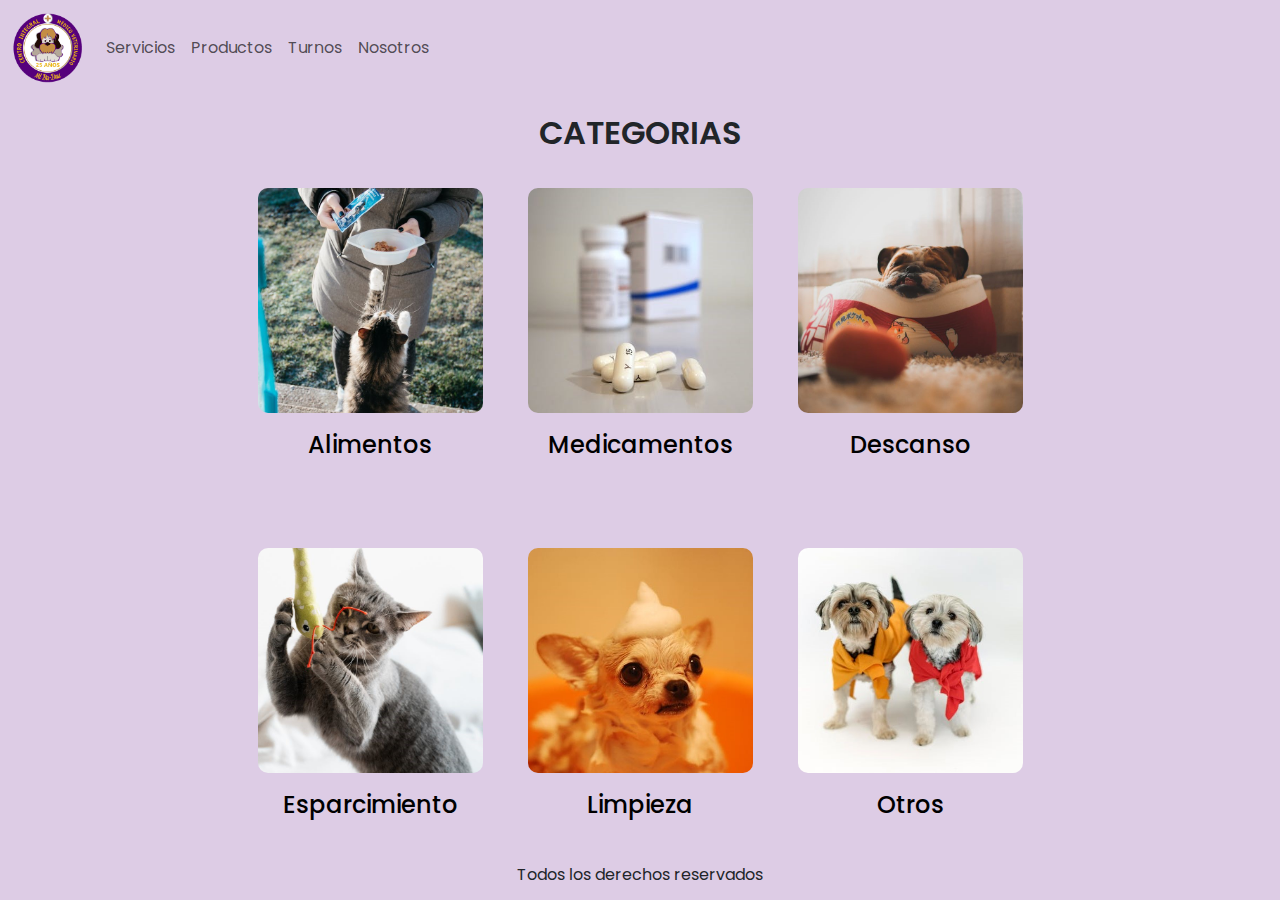
==== pages/categorias-prod.html @ 5c7f4ea3 "Responsive entregable" ====
<!DOCTYPE html>
<html lang="en">
<head>
    <meta charset="UTF-8">
    <meta name="viewport" content="width=device-width, initial-scale=1.0">
    <!-- Estilos BT -->
    <link href="https://cdn.jsdelivr.net/npm/bootstrap@5.3.3/dist/css/bootstrap.min.css" rel="stylesheet" integrity="sha384-QWTKZyjpPEjISv5WaRU9OFeRpok6YctnYmDr5pNlyT2bRjXh0JMhjY6hW+ALEwIH" crossorigin="anonymous">

    <!-- Estilos CSS -->
    <link rel="stylesheet" href="/css/style.css">

    <!-- Fuentes -->
    <link rel="preconnect" href="https://fonts.googleapis.com">
    <link rel="preconnect" href="https://fonts.gstatic.com" crossorigin>
    <link href="https://fonts.googleapis.com/css2?family=Poppins:ital,wght@0,100;0,200;0,300;0,400;0,500;0,600;0,700;0,800;0,900;1,100;1,200;1,300;1,400;1,500;1,600;1,700;1,800;1,900&display=swap" rel="stylesheet">

    <title>CIMVet "Mi Ba-Bau" - Categorías</title>
</head>
<body>
    
    <header>
        <!-- NAVEGACION -->
        <nav class="navbar navbar-expand-md">
            <div class="container-fluid">

                <!-- LOGO -->
                <a class="navbar-brand" href="../index.html"><img src="../images/VeteLogo.png" alt="LOGO DE LA VETERINARIA" class="logoNav"></a>
                <button class="navbar-toggler" type="button" data-bs-toggle="collapse" data-bs-target="#navbarNav" aria-controls="navbarNav" aria-expanded="false" aria-label="Toggle navigation">
                    <span class="navbar-toggler-icon"></span>
                </button>
                <div class="collapse navbar-collapse" id="navbarNav">
                    <ul class="navbar-nav">
                        <li class="nav-item">
                            <a class="nav-link" href="/pages/servicios.html">Servicios</a>
                        </li>
                        <li class="nav-item">
                            <a class="nav-link" href="/pages/categorias-prod.html">Productos</a>
                        </li>
                        <li class="nav-item">
                            <a class="nav-link"
                                href="https://api.whatsapp.com/message/VQD2GMQJUIIDM1?autoload=1&app_absent=0" target="_blank">Turnos</a>
                        </li>
                        <li class="nav-item">
                            <a class="nav-link" href="/pages/nosotros.html">Nosotros</a>
                        </li>
                    </ul>
                </div>
            </div>
        </nav>
    </header>
    
    <main class="mainCategorias">
        <!-- CATEGORIAS -->
        <h1 class="tituloCategorias">
            CATEGORIAS
        </h1>
        <section class="sectionCategorias">
            <article class="articleCategorias">
                <a href="../pages/productos.html" class="linkCategorias">
                    <!-- IMAGEN DE LA CATEGORIA -->
                    <img src="..//images/CategoriaAlimentos.jpg" alt="IMAGEN DE LA CATEGORIA ALIMENTOS" class="imagenCategorias">
                    <h2 class="subTituloCategorias">
                     Alimentos
                    </h2>
                </a>
            </article>

            <article class="articleCategorias">
                <a href="../pages/productos.html" class="linkCategorias">    
                    <!-- IMAGEN DE LA CATEGORIA -->
                    <img src="../images/CategoriaMedicamentos.jpg" alt="IMAGEN DE LA CATEGORIA MEDICAMENTOS" class="imagenCategorias">
                    <h2 class="subTituloCategorias">
                        Medicamentos
                    </h2>
                </a>               
            </article>

            <article class="articleCategorias">
                <a href="../pages/productos.html" class="linkCategorias">
                    <!-- IMAGEN DE LA CATEGORIA -->
                    <img src="../images/CategoriaDescanso.jpg" alt="IMAGEN DE LA CATEGORIA DESCANSO" class="imagenCategorias">
                    <h2 class="subTituloCategorias">
                        Descanso
                    </h2>
                </a>    
            </article>

            <article class="articleCategorias">
                <a href="../pages/productos.html" class="linkCategorias">
                    <!-- IMAGEN DE LA CATEGORIA -->
                    <img src="../images/CategoriaEspercimiento.jpg" alt="IMAGEN DE LA CATEGORIA ESPARCIMIENTO" class="imagenCategorias">
                    <h2 class="subTituloCategorias">
                        Esparcimiento
                    </h2>
                </a>
            </article>

            <article class="articleCategorias">
                <a href="../pages/productos.html" class="linkCategorias">
                    <!-- IMAGEN DE LA CATEGORIA -->
                    <img src="../images/CategoriaLimpieza.jpg" alt="IMAGEN DE LA CATEGORIA LIMPIEZA" class="imagenCategorias">
                    <h2 class="subTituloCategorias">
                        Limpieza
                    </h2>
                </a>
            </article>

            <article class="articleCategorias">
                <a href="../pages/productos.html" class="linkCategorias">
                    <!-- IMAGEN DE LA CATEGORIA -->
                    <img src="../images/CategoriaOtros.jpg" alt="IMAGEN DE LA CATEGORIA OTROS" class="imagenCategorias">
                    <h2 class="subTituloCategorias">
                        Otros
                    </h2>
                </a>
            </article>
        </section>
    </main>
    

    <!-- FOOTER -->
    <footer class="footerCategorias">
        Todos los derechos reservados
    </footer>

    <script src="https://cdn.jsdelivr.net/npm/bootstrap@5.3.3/dist/js/bootstrap.bundle.min.js" integrity="sha384-YvpcrYf0tY3lHB60NNkmXc5s9fDVZLESaAA55NDzOxhy9GkcIdslK1eN7N6jIeHz" crossorigin="anonymous"></script>   
</body>
</html>
---- css/style.css ----
/* RESET */
*{
    margin: 0;
    padding: 0;
      
} 

/* ESILOS GENERALES */
* { 
    background-color: #ddcce5;
    font-family: "Poppins", sans-serif;
    font-weight: 400;
    font-style: normal;
}

h1 {
    font-weight: 600;
    font-size: xx-large;
}

h2 {
    font-size: x-large;
    font-weight: 450;
}

p {
    font-weight: 400;
    font-size: medium;
}

footer {
    text-align: center;
}

body {
    background-color: #ddcce5;
}

/* ESTILOS DEL NAV */
header nav .logoNav {
    max-width: 70px;
}

header nav .listaNav {
    list-style: none;
    justify-content: space-around;
    width: 90%;
    margin-left: 3%; 
}

header nav ul a li {
    text-decoration: none;
    color: black;
}

header nav ul a li:hover {
    color: #56007C;
}


/* ESTILOS DEL MAIN - INICIO */

.mainInicio {
    display: flex;
    flex-direction: column;
    align-items: center;
    text-align: center;
}

.tituloInicio {
    margin: 3vh;
}

.subTituloInicio {
    text-align: center;
    margin: 0.5vh;
}

.parrafoInicio {
    margin: 3vh 2vh;
    max-width: 80vh;

}

.fotoFrente {
    align-items: center;
    max-width: 100%;
}


/* SERVICIOS */
.mainServicios {
    text-align: center;
}

.sectionServicios {
    display: flex;
    flex-wrap: wrap;
    flex-direction: column;
    align-items: center;
}

.articleServicios {
    display: flex;
    justify-content: center;
    align-items: center;
    margin:4vh 0;
    height: 55vh;
    width: 50vh;
    flex-direction: column;
}

.tituloServicios {
    margin: 2vh 0 2vh 0;
}

.fotoServicio {
    border-radius: 10px;
    max-width: 35vh;
}

.subTituloServicios {
    margin: 2vh;
}

.parrafoServicios {
    margin: 0 4vh;
    max-width: 40vh;

}


/* CATEGORIAS */

.mainCategorias {
    display: grid;
    text-align: center;
}

.tituloCategorias {
    margin: 2vh 0 4vh 0;
}

.imagenCategorias {
    max-width: 350px;
    border-radius: 10px;
}

.articleCategorias {
    display: flex;
    justify-content: center;
    text-align: center;
    height: 450px;

}

.subTituloCategorias {
    color: black;
    margin-top: 2vh;
}

.linkCategorias {
    text-decoration: none;
}


/* PRODUCTOS */

.mainProductos {
    display: grid;
    text-align: center;
  
}

.sectionProductos {
    display: flex;
    flex-direction: column;
    justify-content: center;
    align-items: center;
}

.articleProductos {
    display: flex;
    flex-direction: column;
    align-items: center;

}


.imagenProductos {
    max-width: 40vh;
    margin: 3vh 0 2vh 0;
    border-radius: 10px;
}

.subTituloProductos {
    max-width: 40vh;
}


.articleProductos ul {
    text-align: left;
}

/* NOSOTROS */

.sectionNosotros {
    display: block;
    text-align: center;
}

.imagenNosotros {
    max-width: 90%;
    margin: 40px 5px 10px 5px;
    
}

.subTituloNosotros {
    margin: 30px 0 5px 0;
}

.sectionNosotros ul {
    list-style: none;
    text-align: left;
    margin-left: 15%;
}

.sectionNosotros a img {
    margin: 0 0 15px 0;
    width: 10%;
    margin-inline: 5px;
}

/* ESTILOS DEL FOOTER */



.footerInicio {
    margin-top: 21vh;
}


.footerProductos {
    margin-top: 50px;
}

.footerNosotros {
    margin-top: 50px;
}



/***********
  MQ TABLET
***********/

@media screen and (min-width: 600px) {
    
    /* GENERALES */
    * {
        font-size: 500;
    }
    
    h1 {
        font-weight: 600;
        font-size: xx-large;
    }
    
    h2 {
        font-size: x-large;
        font-weight: 450;
    }
    
    p {
        font-weight: 400;
        font-size: medium;
    }

    /* INICIO */

    .fotoFrente {
        max-height: 85vh;
    }

    /* SERVICIOS */

    .articleServicios {
        display: grid;
        grid-template-columns: repeat(2, 1fr);
        height: 35vh;
        width: 65vh;
        flex-direction: column;
        gap: 3vh;
    }


    .parrafoServicios {
        text-align: left;
    }


    /* CATEGORIAS */
    
    .mainCategorias {
        justify-items: center;
    }
    .sectionCategorias {
        display: grid;
        grid-template-columns: repeat(2, 1fr);
        gap: 5vh;

    }

    .articleCategorias {
        height: 35vh;
    }
        
    .imagenCategorias {
        max-width: 25vh;
    }



    

}



/***********
  MQ TABLET PAISAJE
***********/

@media screen and (min-width: 768px) {

    /* CATEGORIAS */
    
    .mainCategorias {
        justify-items: center;
    }

    .sectionCategorias {
        grid-template-columns: repeat(3, 1fr);
        gap: 5vh;
       }

    
    /* PRODUCTOS */
    .mainProductos {
        justify-items: center;
    }
    
    .sectionProductos {
        display: grid;
        grid-template-columns: repeat(3,1fr);
        justify-items: center;
        gap: 7vh;
    }
   

    .articleProductos {
        max-width: 25vh;
    }

    .imagenProductos {
        max-width: 25vh;
    }

}
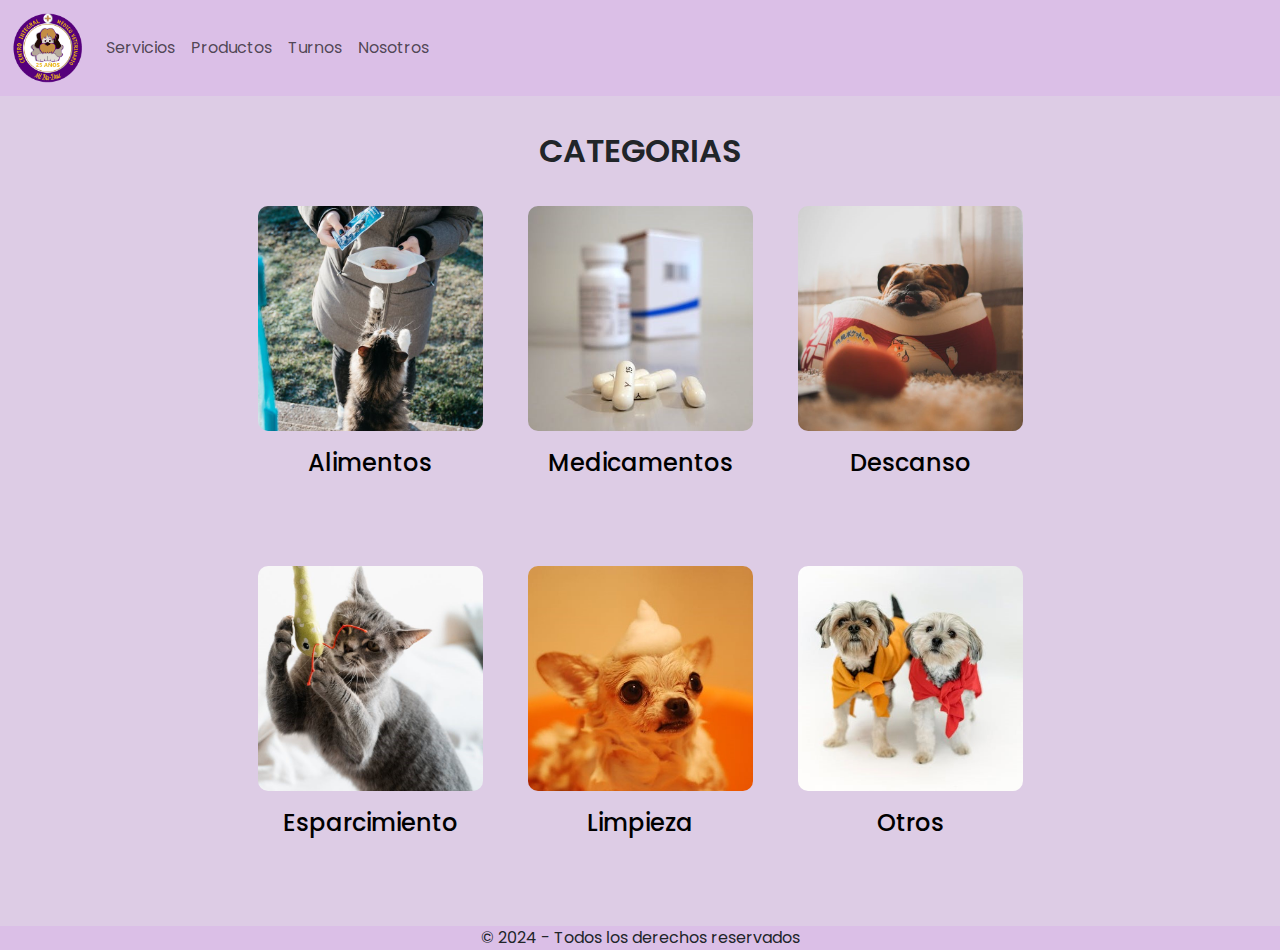
==== commit 02abb4af: "Arreglos para Git Pages(urls). Se agrega color, arreglo footer, mejora nosotros" ====
--- a/pages/categorias-prod.html
+++ b/pages/categorias-prod.html
@@ -7,7 +7,7 @@
     <link href="https://cdn.jsdelivr.net/npm/bootstrap@5.3.3/dist/css/bootstrap.min.css" rel="stylesheet" integrity="sha384-QWTKZyjpPEjISv5WaRU9OFeRpok6YctnYmDr5pNlyT2bRjXh0JMhjY6hW+ALEwIH" crossorigin="anonymous">
 
     <!-- Estilos CSS -->
-    <link rel="stylesheet" href="/css/style.css">
+    <link rel="stylesheet" href="../css/style.css">
 
     <!-- Fuentes -->
     <link rel="preconnect" href="https://fonts.googleapis.com">
@@ -120,7 +120,7 @@
 
     <!-- FOOTER -->
     <footer class="footerCategorias">
-        Todos los derechos reservados
+        © 2024 - Todos los derechos reservados 
     </footer>
 
     <script src="https://cdn.jsdelivr.net/npm/bootstrap@5.3.3/dist/js/bootstrap.bundle.min.js" integrity="sha384-YvpcrYf0tY3lHB60NNkmXc5s9fDVZLESaAA55NDzOxhy9GkcIdslK1eN7N6jIeHz" crossorigin="anonymous"></script>   
--- a/css/style.css
+++ b/css/style.css
@@ -28,24 +28,46 @@
     font-size: medium;
 }
 
-footer {
-    text-align: center;
+li {
+    font-weight: 400;
+    font-size: medium;
 }
 
 body {
     background-color: #ddcce5;
 }
 
+footer {
+    margin-top: 5vh;
+    background-color: #dbbfe7;
+    text-align: center;
+    width: 100%;
+    position: relative;
+    bottom: 0;
+}
+
+
+
 /* ESTILOS DEL NAV */
+.navbar {
+    background-color: #dbbfe7;
+}
+
+.navbar div{
+    background-color: #dbbfe7;
+}
+
+.navbar-toggler-icon {
+    background-color: #dbbfe7;
+}
+
+.navbar a {
+    background-color: #dbbfe7;
+}
+
 header nav .logoNav {
     max-width: 70px;
-}
-
-header nav .listaNav {
-    list-style: none;
-    justify-content: space-around;
-    width: 90%;
-    margin-left: 3%; 
+    background-color: #dbbfe7;
 }
 
 header nav ul a li {
@@ -58,18 +80,21 @@
 }
 
 
-/* ESTILOS DEL MAIN - INICIO */
+/* INICIO */
+
 
 .mainInicio {
     display: flex;
     flex-direction: column;
-    align-items: center;
-    text-align: center;
+    text-align: center;
+    align-items: center;
+    min-height: 81vh;
 }
 
 .tituloInicio {
     margin: 3vh;
 }
+
 
 .subTituloInicio {
     text-align: center;
@@ -111,7 +136,7 @@
 }
 
 .tituloServicios {
-    margin: 2vh 0 2vh 0;
+    margin: 4vh 0 2vh 0;
 }
 
 .fotoServicio {
@@ -138,7 +163,7 @@
 }
 
 .tituloCategorias {
-    margin: 2vh 0 4vh 0;
+    margin: 4vh 0 4vh 0;
 }
 
 .imagenCategorias {
@@ -184,6 +209,10 @@
     flex-direction: column;
     align-items: center;
 
+}
+
+.tituloProductos {
+    margin-top: 4vh;
 }
 
 
@@ -205,47 +234,32 @@
 /* NOSOTROS */
 
 .sectionNosotros {
-    display: block;
+    display: flex;
+    flex-direction: column;
+    align-items: center;
     text-align: center;
 }
 
 .imagenNosotros {
-    max-width: 90%;
-    margin: 40px 5px 10px 5px;
-    
+    max-width: 40vh;
+    margin-top: 4vh;  
 }
 
 .subTituloNosotros {
-    margin: 30px 0 5px 0;
-}
+    margin: 4vh 0 1vh 0;
+}
+
 
 .sectionNosotros ul {
     list-style: none;
-    text-align: left;
-    margin-left: 15%;
-}
+    padding: 0;
+    margin: 0;
+}
+
 
 .sectionNosotros a img {
-    margin: 0 0 15px 0;
-    width: 10%;
-    margin-inline: 5px;
-}
-
-/* ESTILOS DEL FOOTER */
-
-
-
-.footerInicio {
-    margin-top: 21vh;
-}
-
-
-.footerProductos {
-    margin-top: 50px;
-}
-
-.footerNosotros {
-    margin-top: 50px;
+    margin: 0 0 2vh 0;
+    width: 6vh;
 }
 
 
@@ -366,5 +380,11 @@
         max-width: 25vh;
     }
 
-}
-
+    /* NOSOTROS */
+
+    .imagenNosotros {
+        max-width: 65vh;
+    }
+
+}
+
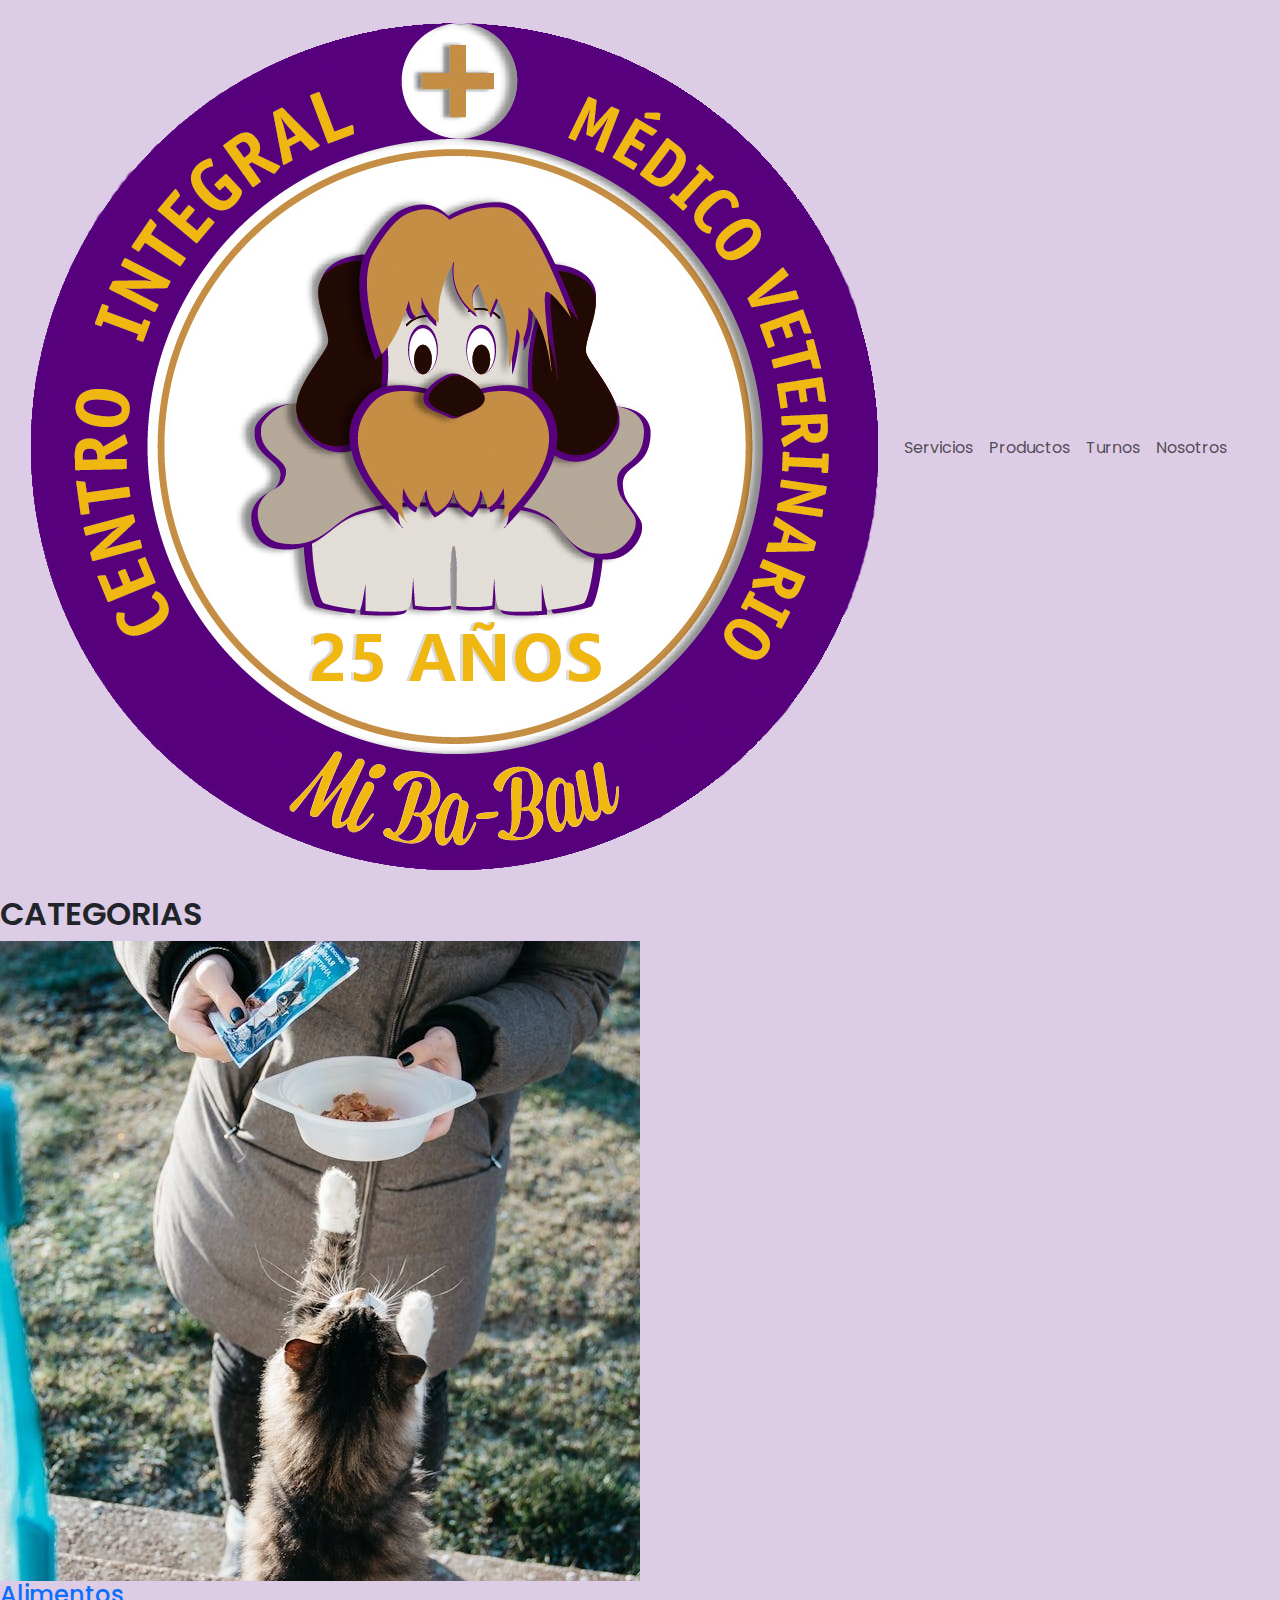
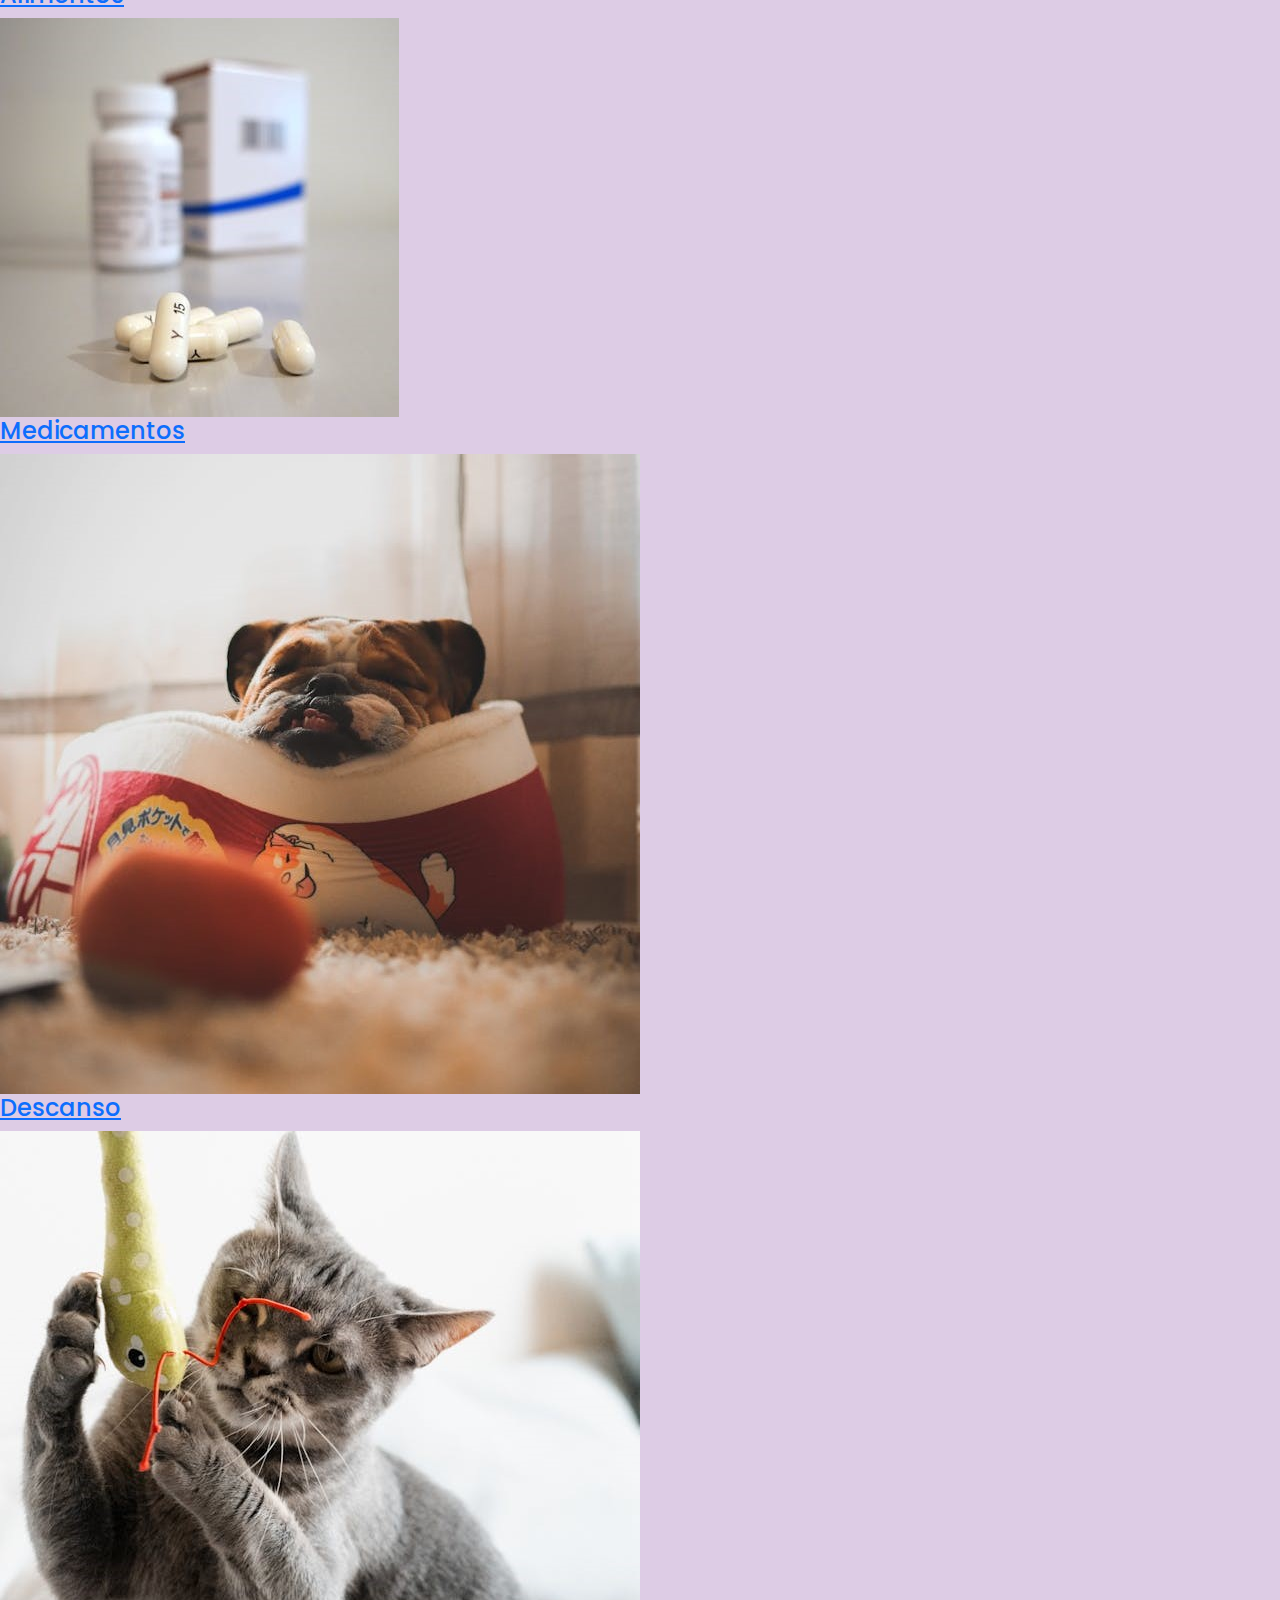
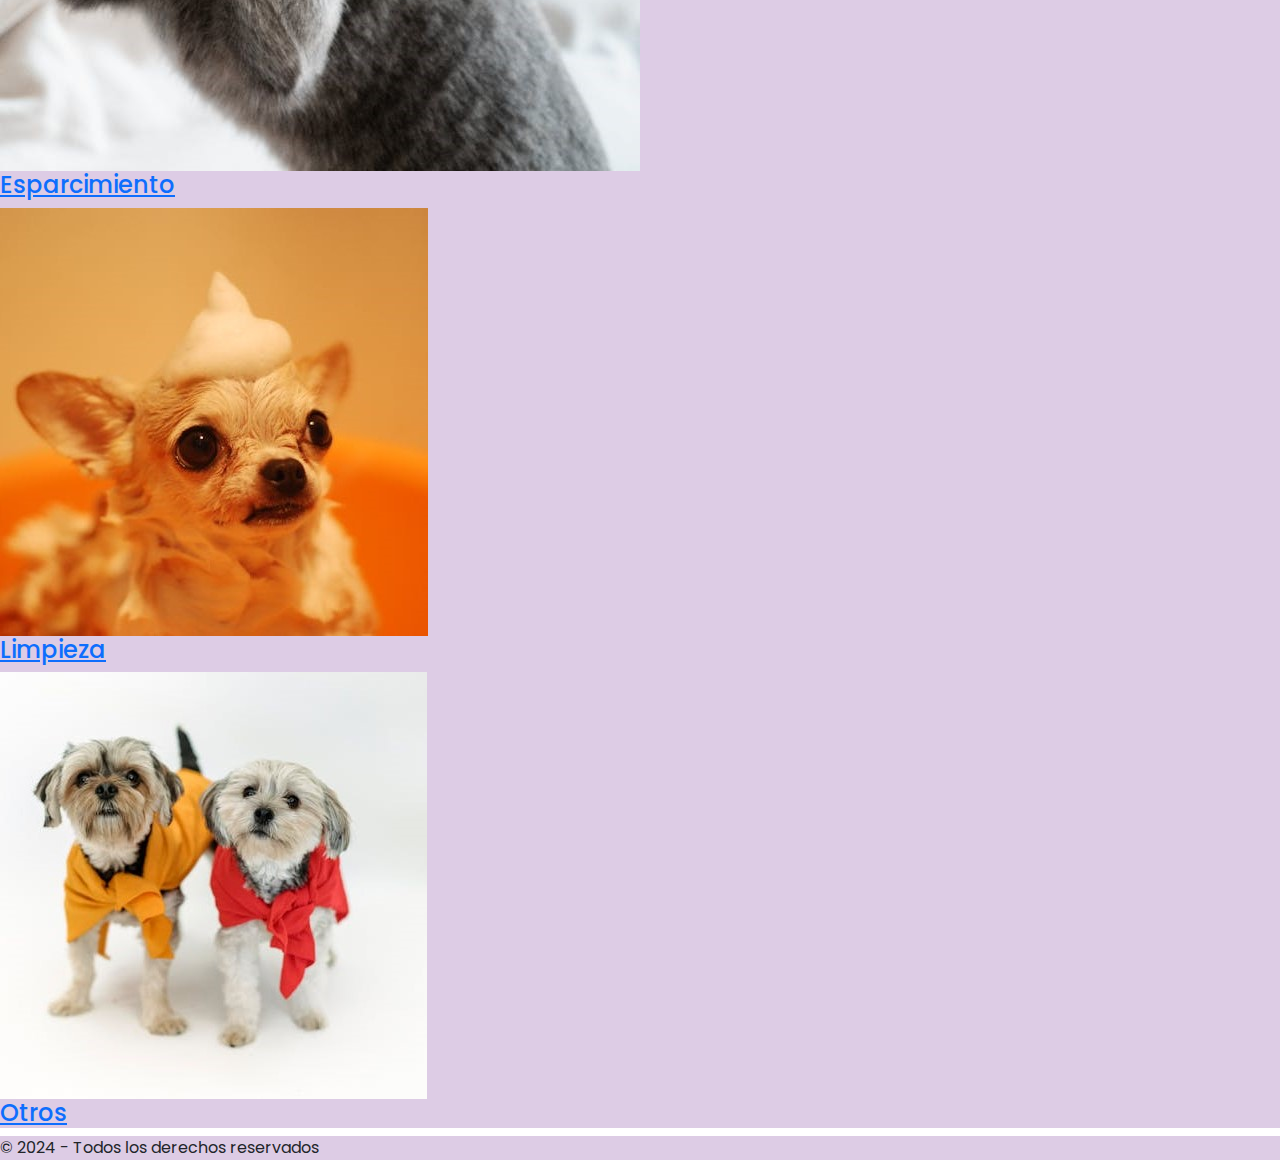
==== commit ca602c57: "SASS, comenzando, estructura definida, migrando estilos" ====
--- a/pages/categorias-prod.html
+++ b/pages/categorias-prod.html
@@ -7,7 +7,7 @@
     <link href="https://cdn.jsdelivr.net/npm/bootstrap@5.3.3/dist/css/bootstrap.min.css" rel="stylesheet" integrity="sha384-QWTKZyjpPEjISv5WaRU9OFeRpok6YctnYmDr5pNlyT2bRjXh0JMhjY6hW+ALEwIH" crossorigin="anonymous">
 
     <!-- Estilos CSS -->
-    <link rel="stylesheet" href="../css/style.css">
+    <link rel="stylesheet" href="../css/styles.css">
 
     <!-- Fuentes -->
     <link rel="preconnect" href="https://fonts.googleapis.com">
@@ -31,17 +31,17 @@
                 <div class="collapse navbar-collapse" id="navbarNav">
                     <ul class="navbar-nav">
                         <li class="nav-item">
-                            <a class="nav-link" href="/pages/servicios.html">Servicios</a>
+                            <a class="nav-link" href="servicios.html">Servicios</a>
                         </li>
                         <li class="nav-item">
-                            <a class="nav-link" href="/pages/categorias-prod.html">Productos</a>
+                            <a class="nav-link" href="categorias-prod.html">Productos</a>
                         </li>
                         <li class="nav-item">
                             <a class="nav-link"
                                 href="https://api.whatsapp.com/message/VQD2GMQJUIIDM1?autoload=1&app_absent=0" target="_blank">Turnos</a>
                         </li>
                         <li class="nav-item">
-                            <a class="nav-link" href="/pages/nosotros.html">Nosotros</a>
+                            <a class="nav-link" href="nosotros.html">Nosotros</a>
                         </li>
                     </ul>
                 </div>
--- a/css/styles.css
+++ b/css/styles.css
@@ -0,0 +1,26 @@
+/* RESET y GENERALES*/
+* {
+  margin: 0;
+  padding: 0;
+  background-color: #ddcce5;
+  font-family: "Poppins", sans-serif;
+  font-style: normal;
+  list-style: none;
+}
+
+h1 {
+  font-size: xx-large;
+  font-weight: 600;
+}
+
+h2, h3 {
+  font-size: x-large;
+  font-weight: 450;
+}
+
+p, li, a {
+  font-weight: 400;
+  font-size: medium;
+}
+
+/*# sourceMappingURL=styles.css.map */
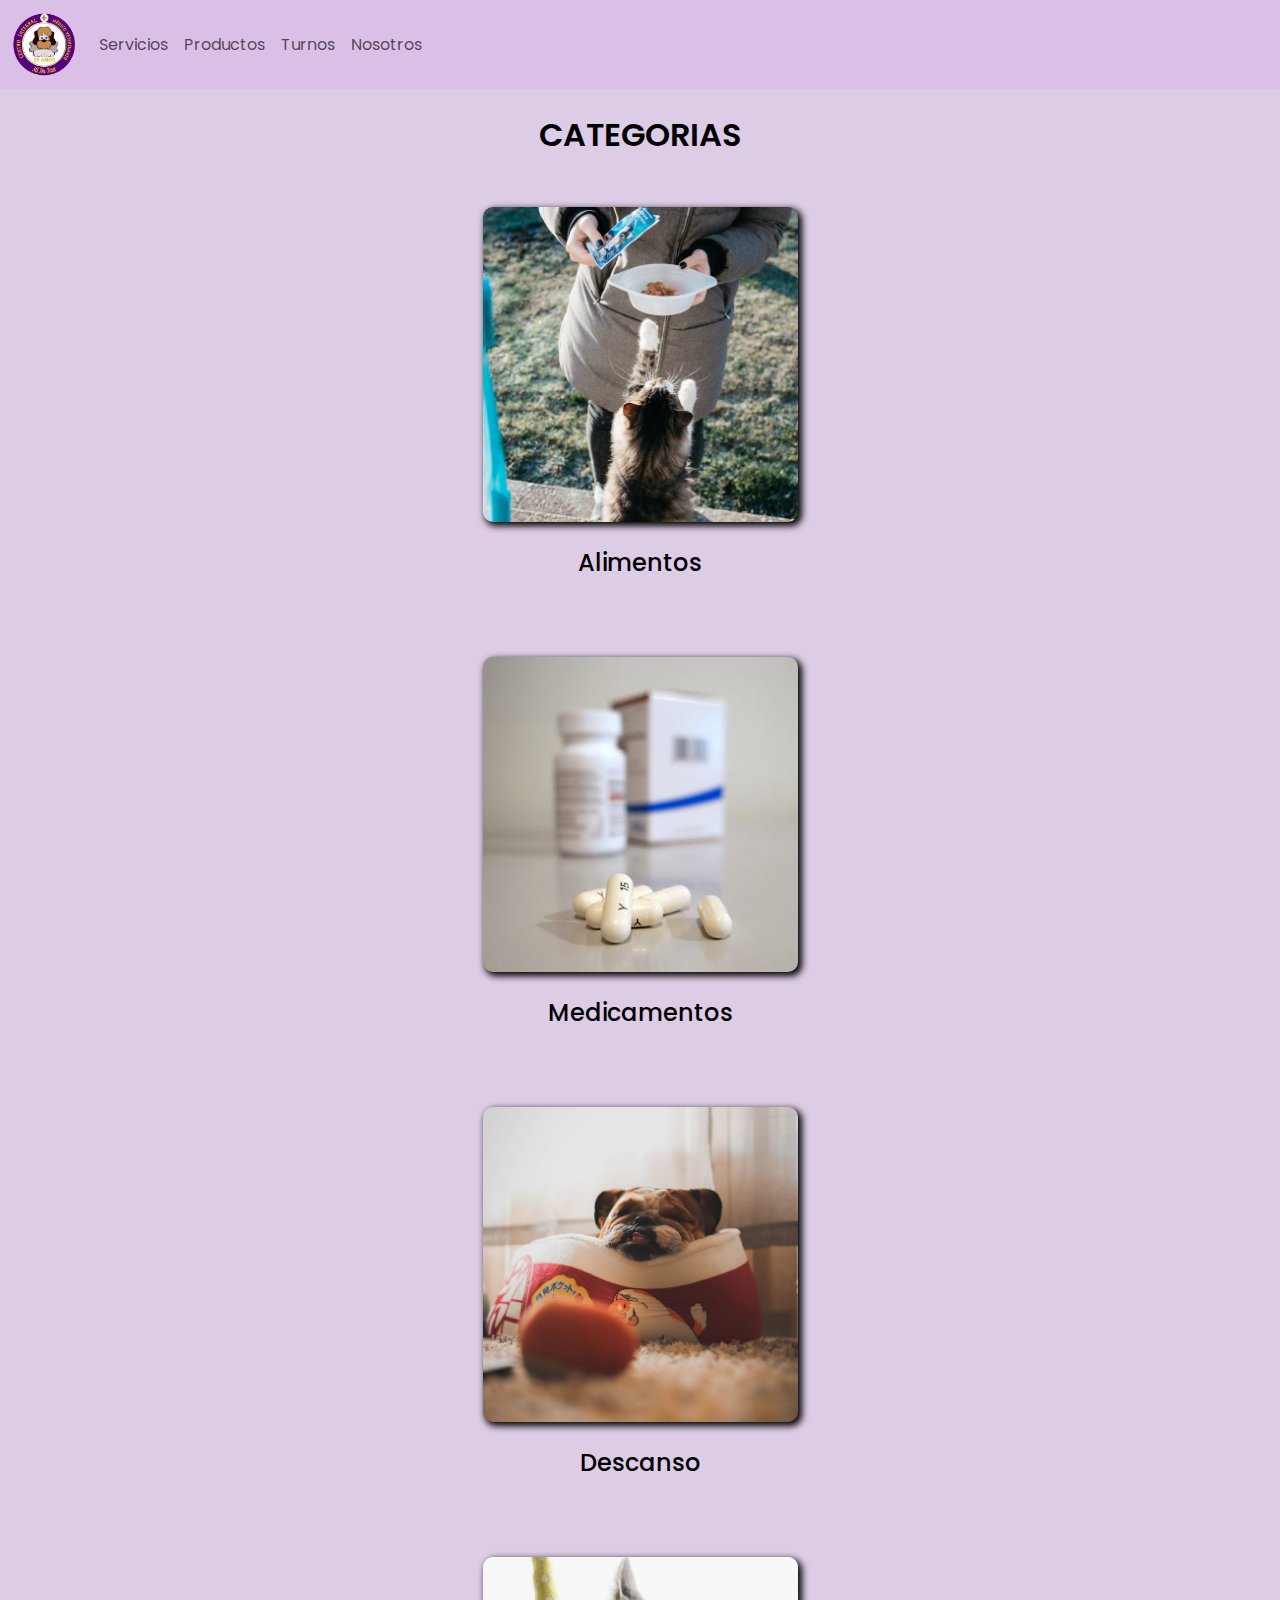
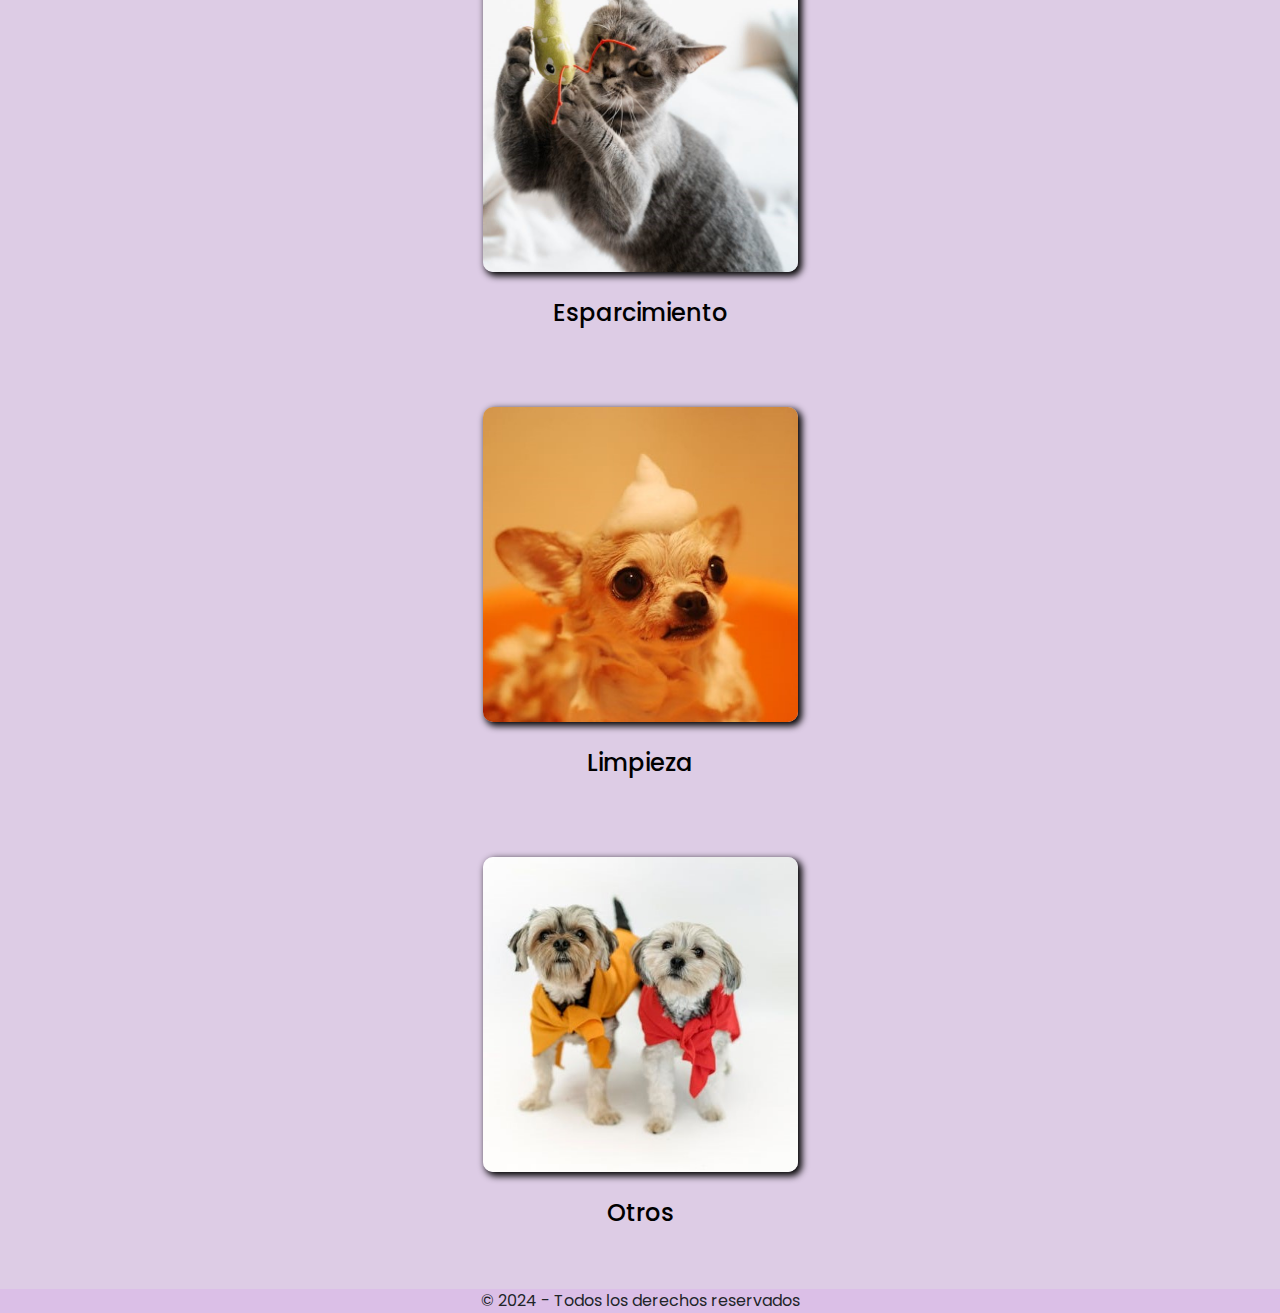
==== commit 7fc64338: "Migracion CSS a SCSS - hasta Productos" ====
--- a/pages/categorias-prod.html
+++ b/pages/categorias-prod.html
@@ -58,7 +58,7 @@
             <article class="articleCategorias">
                 <a href="../pages/productos.html" class="linkCategorias">
                     <!-- IMAGEN DE LA CATEGORIA -->
-                    <img src="..//images/CategoriaAlimentos.jpg" alt="IMAGEN DE LA CATEGORIA ALIMENTOS" class="imagenCategorias">
+                    <img src="..//images/CategoriaAlimentos.jpg" alt="IMAGEN DE LA CATEGORIA ALIMENTOS" class="fotoCategorias">
                     <h2 class="subTituloCategorias">
                      Alimentos
                     </h2>
@@ -68,7 +68,7 @@
             <article class="articleCategorias">
                 <a href="../pages/productos.html" class="linkCategorias">    
                     <!-- IMAGEN DE LA CATEGORIA -->
-                    <img src="../images/CategoriaMedicamentos.jpg" alt="IMAGEN DE LA CATEGORIA MEDICAMENTOS" class="imagenCategorias">
+                    <img src="../images/CategoriaMedicamentos.jpg" alt="IMAGEN DE LA CATEGORIA MEDICAMENTOS" class="fotoCategorias">
                     <h2 class="subTituloCategorias">
                         Medicamentos
                     </h2>
@@ -78,7 +78,7 @@
             <article class="articleCategorias">
                 <a href="../pages/productos.html" class="linkCategorias">
                     <!-- IMAGEN DE LA CATEGORIA -->
-                    <img src="../images/CategoriaDescanso.jpg" alt="IMAGEN DE LA CATEGORIA DESCANSO" class="imagenCategorias">
+                    <img src="../images/CategoriaDescanso.jpg" alt="IMAGEN DE LA CATEGORIA DESCANSO" class="fotoCategorias">
                     <h2 class="subTituloCategorias">
                         Descanso
                     </h2>
@@ -88,7 +88,7 @@
             <article class="articleCategorias">
                 <a href="../pages/productos.html" class="linkCategorias">
                     <!-- IMAGEN DE LA CATEGORIA -->
-                    <img src="../images/CategoriaEspercimiento.jpg" alt="IMAGEN DE LA CATEGORIA ESPARCIMIENTO" class="imagenCategorias">
+                    <img src="../images/CategoriaEspercimiento.jpg" alt="IMAGEN DE LA CATEGORIA ESPARCIMIENTO" class="fotoCategorias">
                     <h2 class="subTituloCategorias">
                         Esparcimiento
                     </h2>
@@ -98,7 +98,7 @@
             <article class="articleCategorias">
                 <a href="../pages/productos.html" class="linkCategorias">
                     <!-- IMAGEN DE LA CATEGORIA -->
-                    <img src="../images/CategoriaLimpieza.jpg" alt="IMAGEN DE LA CATEGORIA LIMPIEZA" class="imagenCategorias">
+                    <img src="../images/CategoriaLimpieza.jpg" alt="IMAGEN DE LA CATEGORIA LIMPIEZA" class="fotoCategorias">
                     <h2 class="subTituloCategorias">
                         Limpieza
                     </h2>
@@ -108,7 +108,7 @@
             <article class="articleCategorias">
                 <a href="../pages/productos.html" class="linkCategorias">
                     <!-- IMAGEN DE LA CATEGORIA -->
-                    <img src="../images/CategoriaOtros.jpg" alt="IMAGEN DE LA CATEGORIA OTROS" class="imagenCategorias">
+                    <img src="../images/CategoriaOtros.jpg" alt="IMAGEN DE LA CATEGORIA OTROS" class="fotoCategorias">
                     <h2 class="subTituloCategorias">
                         Otros
                     </h2>
--- a/css/styles.css
+++ b/css/styles.css
@@ -1,7 +1,11 @@
-/* RESET y GENERALES*/
+/* RESET */
 * {
   margin: 0;
   padding: 0;
+}
+
+/* GENERALES */
+* {
   background-color: #ddcce5;
   font-family: "Poppins", sans-serif;
   font-style: normal;
@@ -11,16 +15,174 @@
 h1 {
   font-size: xx-large;
   font-weight: 600;
+  color: black;
 }
 
 h2, h3 {
   font-size: x-large;
   font-weight: 450;
+  color: black;
 }
 
 p, li, a {
   font-weight: 400;
   font-size: medium;
+  color: black;
 }
 
+/* ESTILOS NAV */
+nav {
+  background-color: #dbbfe7;
+}
+nav .navbar-toggler-icon, nav div, nav a, nav ul, nav li, nav .logoNav {
+  background-color: #dbbfe7;
+}
+nav .logoNav {
+  width: 7vh;
+}
+
+/* ESTILOS INICIO */
+.mainInicio {
+  display: flex;
+  flex-direction: column;
+  align-items: center;
+  text-align: center;
+  min-height: 89vh;
+}
+.mainInicio .fotoFrente {
+  align-items: center;
+  width: 100vw;
+}
+.mainInicio .tituloInicio {
+  text-align: center;
+  padding: 3vh;
+}
+.mainInicio .subTituloInicio {
+  text-align: center;
+  margin: 1vh;
+}
+.mainInicio .sectionInicio .parrafoInicio {
+  margin: 3vh;
+  max-width: 80vh;
+}
+
+.footerInicio {
+  text-align: center;
+  background-color: #dbbfe7;
+  width: 100%;
+}
+
+/* ESTILOS SERVICIOS */
+.mainServicios .tituloServicios {
+  text-align: center;
+  padding: 3vh;
+}
+.mainServicios .sectionServicios {
+  display: flex;
+  flex-direction: column;
+  align-items: center;
+  text-align: center;
+}
+.mainServicios .sectionServicios .articleServicios {
+  display: flex;
+  flex-direction: column;
+  align-items: center;
+  text-align: center;
+  height: 55vh;
+  margin-bottom: 3vw;
+}
+.mainServicios .sectionServicios .articleServicios .subTituloServicios {
+  text-align: center;
+  margin: 1vh;
+}
+.mainServicios .sectionServicios .articleServicios .fotoServicios {
+  margin: 2vh;
+  border-radius: 10px;
+  box-shadow: 3px 3px 7px 1px black;
+  width: 35vh;
+}
+.mainServicios .sectionServicios .articleServicios .parrafoServicios {
+  max-width: 35vh;
+}
+
+.footerServicios {
+  text-align: center;
+  background-color: #dbbfe7;
+  width: 100%;
+}
+
+/* ESTILOS CATEGORIAS */
+.mainCategorias .tituloCategorias {
+  text-align: center;
+  padding: 3vh;
+}
+.mainCategorias .sectionCategorias .articleCategorias {
+  display: flex;
+  flex-direction: column;
+  align-items: center;
+  text-align: center;
+  height: 50vh;
+}
+.mainCategorias .sectionCategorias .articleCategorias .linkCategorias {
+  text-decoration: none;
+}
+.mainCategorias .sectionCategorias .articleCategorias .linkCategorias .fotoCategorias {
+  margin: 2vh;
+  border-radius: 10px;
+  box-shadow: 3px 3px 7px 1px black;
+  width: 35vh;
+}
+.mainCategorias .sectionCategorias .articleCategorias .linkCategorias .subTituloCategorias {
+  text-align: center;
+  margin: 1vh;
+}
+
+.footerCategorias {
+  text-align: center;
+  background-color: #dbbfe7;
+  width: 100%;
+}
+
+/* ESTILOS PRODUCTOS */
+.mainProductos .tituloProductos {
+  text-align: center;
+  padding: 3vh;
+}
+.mainProductos .sectionProductos {
+  display: flex;
+  flex-direction: column;
+  align-items: center;
+  text-align: center;
+}
+.mainProductos .sectionProductos .articleProductos {
+  display: flex;
+  flex-direction: column;
+  align-items: center;
+  text-align: center;
+  height: 65vh;
+}
+.mainProductos .sectionProductos .articleProductos .fotoProductos {
+  margin: 2vh;
+  border-radius: 10px;
+  box-shadow: 3px 3px 7px 1px black;
+  width: 35vh;
+}
+.mainProductos .sectionProductos .articleProductos .subTituloProductos {
+  text-align: center;
+  margin: 1vh;
+  width: 80vw;
+}
+.mainProductos .sectionProductos .articleProductos ul {
+  text-align: left;
+}
+
+.footerProductos {
+  text-align: center;
+  background-color: #dbbfe7;
+  width: 100%;
+}
+
+/* ESTILOS NOSOTROS */
+/* ESTILOS FOOTER */
+
 /*# sourceMappingURL=styles.css.map */
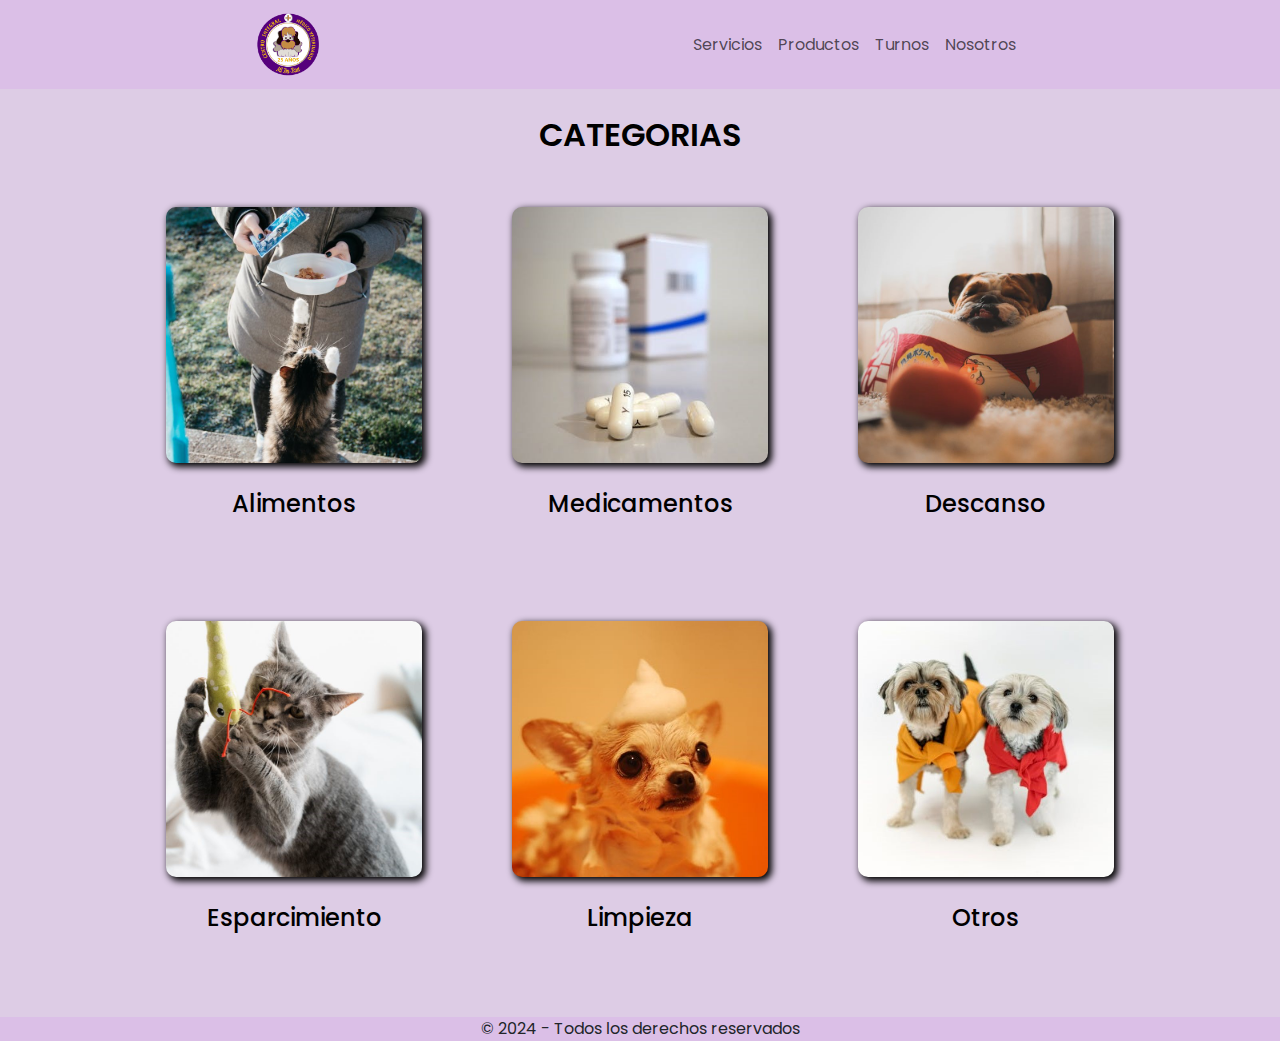
==== commit ccc3b2a2: "+ padding y alineacion en Nav" ====
--- a/pages/categorias-prod.html
+++ b/pages/categorias-prod.html
@@ -21,7 +21,7 @@
     <header>
         <!-- NAVEGACION -->
         <nav class="navbar navbar-expand-md">
-            <div class="container-fluid">
+            <div class="container-fluid divNav">
 
                 <!-- LOGO -->
                 <a class="navbar-brand" href="../index.html"><img src="../images/VeteLogo.png" alt="LOGO DE LA VETERINARIA" class="logoNav"></a>
--- a/css/styles.css
+++ b/css/styles.css
@@ -25,9 +25,15 @@
 }
 
 p, li, a {
+  font-size: medium;
   font-weight: 400;
-  font-size: medium;
   color: black;
+}
+
+footer {
+  text-align: center;
+  background-color: #dbbfe7;
+  width: 100%;
 }
 
 /* ESTILOS NAV */
@@ -61,17 +67,17 @@
   text-align: center;
   margin: 1vh;
 }
+.mainInicio .sectionInicio {
+  display: flex;
+  flex-direction: column;
+  align-items: center;
+  text-align: center;
+}
 .mainInicio .sectionInicio .parrafoInicio {
   margin: 3vh;
   max-width: 80vh;
 }
 
-.footerInicio {
-  text-align: center;
-  background-color: #dbbfe7;
-  width: 100%;
-}
-
 /* ESTILOS SERVICIOS */
 .mainServicios .tituloServicios {
   text-align: center;
@@ -91,9 +97,9 @@
   height: 55vh;
   margin-bottom: 3vw;
 }
-.mainServicios .sectionServicios .articleServicios .subTituloServicios {
-  text-align: center;
-  margin: 1vh;
+.mainServicios .sectionServicios .articleServicios:hover {
+  transform: scale(1.05);
+  transition: 0.7s;
 }
 .mainServicios .sectionServicios .articleServicios .fotoServicios {
   margin: 2vh;
@@ -101,17 +107,24 @@
   box-shadow: 3px 3px 7px 1px black;
   width: 35vh;
 }
+.mainServicios .sectionServicios .articleServicios .divServicios {
+  display: flex;
+  flex-direction: column;
+  align-items: center;
+  text-align: center;
+}
+.mainServicios .sectionServicios .articleServicios .divServicios .subTituloServicios {
+  text-align: center;
+  margin: 1vh;
+}
 .mainServicios .sectionServicios .articleServicios .parrafoServicios {
   max-width: 35vh;
 }
 
-.footerServicios {
-  text-align: center;
-  background-color: #dbbfe7;
-  width: 100%;
-}
-
 /* ESTILOS CATEGORIAS */
+.mainCategorias {
+  display: grid;
+}
 .mainCategorias .tituloCategorias {
   text-align: center;
   padding: 3vh;
@@ -122,6 +135,10 @@
   align-items: center;
   text-align: center;
   height: 50vh;
+}
+.mainCategorias .sectionCategorias .articleCategorias:hover {
+  transform: scale(1.05);
+  transition: 0.7s;
 }
 .mainCategorias .sectionCategorias .articleCategorias .linkCategorias {
   text-decoration: none;
@@ -137,12 +154,6 @@
   margin: 1vh;
 }
 
-.footerCategorias {
-  text-align: center;
-  background-color: #dbbfe7;
-  width: 100%;
-}
-
 /* ESTILOS PRODUCTOS */
 .mainProductos .tituloProductos {
   text-align: center;
@@ -160,6 +171,10 @@
   align-items: center;
   text-align: center;
   height: 65vh;
+}
+.mainProductos .sectionProductos .articleProductos:hover {
+  transform: scale(1.05);
+  transition: 0.7s;
 }
 .mainProductos .sectionProductos .articleProductos .fotoProductos {
   margin: 2vh;
@@ -176,13 +191,92 @@
   text-align: left;
 }
 
-.footerProductos {
-  text-align: center;
-  background-color: #dbbfe7;
-  width: 100%;
-}
-
 /* ESTILOS NOSOTROS */
-/* ESTILOS FOOTER */
+.mainNosotros .sectionNosotros {
+  display: flex;
+  flex-direction: column;
+  align-items: center;
+  text-align: center;
+}
+.mainNosotros .sectionNosotros .imagenNosotros {
+  max-width: 40vh;
+  margin-top: 4vh;
+}
+.mainNosotros .sectionNosotros .subTituloNosotros {
+  text-align: center;
+  margin: 1vh;
+}
+.mainNosotros .sectionNosotros ul {
+  margin-bottom: 3vh;
+}
+.mainNosotros .sectionNosotros a img {
+  margin: 0 0 2vh 0;
+  width: 6vh;
+}
+
+/* TABLET LANDSCAPE */
+@media screen and (min-width: 769px) {
+  /* NAV */
+  nav .divNav {
+    padding: 0 20vw;
+  }
+  nav .divNav #navbarNav {
+    justify-content: right;
+  }
+  /* INICIO */
+  .mainInicio .fotoFrente {
+    max-width: 60vw;
+  }
+  .mainInicio .sectionInicio .parrafoInicio {
+    max-width: 45vw;
+  }
+  /* SERVICIOS */
+  .mainServicios .sectionServicios .articleServicios {
+    display: grid;
+    grid-template-columns: repeat(2, 1fr);
+    height: 40vh;
+    width: 40vw;
+    gap: 3vh;
+  }
+  /* CATEGORIAS */
+  .mainCategorias {
+    justify-items: center;
+  }
+  .mainCategorias .sectionCategorias {
+    display: grid;
+    grid-template-columns: repeat(3, 1fr);
+  }
+  .mainCategorias .sectionCategorias .articleCategorias {
+    height: 45vh;
+    width: 27vw;
+    gap: 1vh;
+    margin-bottom: 1vh;
+  }
+  .mainCategorias .sectionCategorias .articleCategorias .linkCategorias .fotoCategorias {
+    max-width: 20vw;
+  }
+  /* PRODUCTOS */
+  .mainProductos .sectionProductos {
+    display: grid;
+    grid-template-columns: repeat(3, 1fr);
+    justify-items: center;
+    gap: 3vh;
+  }
+  .mainProductos .sectionProductos .tituloProductos {
+    min-width: 40vw;
+  }
+  .mainProductos .sectionProductos .fotoProductos {
+    max-width: 25vh;
+  }
+  .mainProductos .sectionProductos .articleProductos {
+    height: auto;
+    width: 25vw;
+    gap: 1vh;
+    margin-bottom: 1vh;
+  }
+  .mainProductos .sectionProductos .articleProductos .subTituloProductos {
+    max-width: 30vw;
+  }
+}
 
 /*# sourceMappingURL=styles.css.map */
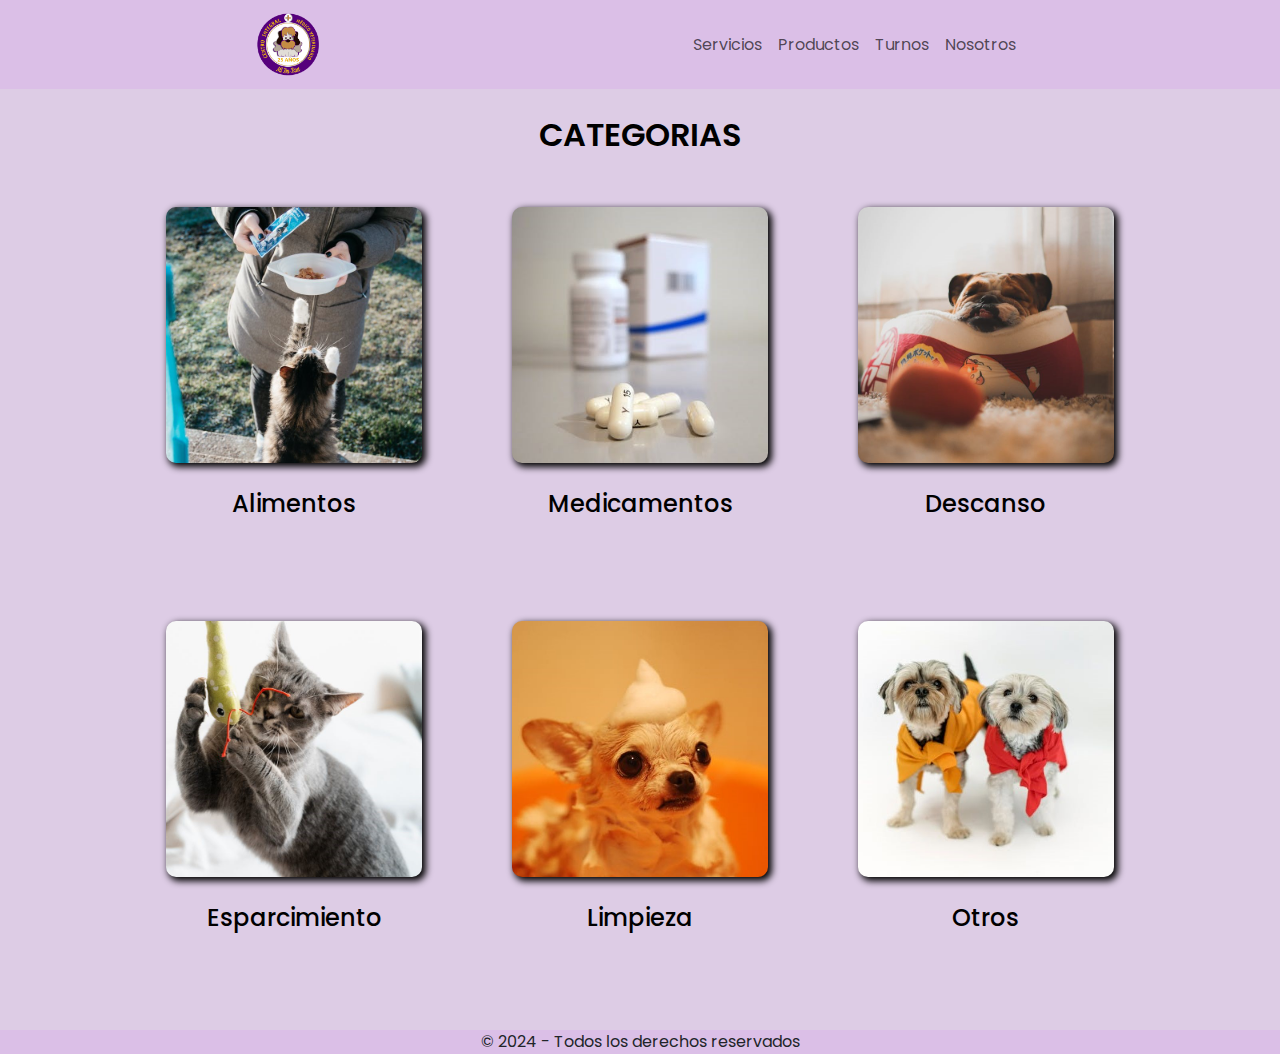
==== commit 856d04d1: "Nueva pagina sin stock, cambios en los enlaces, cambios ne los alts" ====
--- a/pages/categorias-prod.html
+++ b/pages/categorias-prod.html
@@ -3,6 +3,9 @@
 <head>
     <meta charset="UTF-8">
     <meta name="viewport" content="width=device-width, initial-scale=1.0">
+    <meta name="description" content="Productos disponibles a la venta en nuestro local">
+    <meta name="keywords" content="veterinaria productos venta perro gato animales alimentos ocio limpieza">
+
     <!-- Estilos BT -->
     <link href="https://cdn.jsdelivr.net/npm/bootstrap@5.3.3/dist/css/bootstrap.min.css" rel="stylesheet" integrity="sha384-QWTKZyjpPEjISv5WaRU9OFeRpok6YctnYmDr5pNlyT2bRjXh0JMhjY6hW+ALEwIH" crossorigin="anonymous">
 
@@ -66,7 +69,7 @@
             </article>
 
             <article class="articleCategorias">
-                <a href="../pages/productos.html" class="linkCategorias">    
+                <a href="../pages/sinstock.html" class="linkCategorias">    
                     <!-- IMAGEN DE LA CATEGORIA -->
                     <img src="../images/CategoriaMedicamentos.jpg" alt="IMAGEN DE LA CATEGORIA MEDICAMENTOS" class="fotoCategorias">
                     <h2 class="subTituloCategorias">
@@ -76,7 +79,7 @@
             </article>
 
             <article class="articleCategorias">
-                <a href="../pages/productos.html" class="linkCategorias">
+                <a href="../pages/sinstock.html" class="linkCategorias">
                     <!-- IMAGEN DE LA CATEGORIA -->
                     <img src="../images/CategoriaDescanso.jpg" alt="IMAGEN DE LA CATEGORIA DESCANSO" class="fotoCategorias">
                     <h2 class="subTituloCategorias">
@@ -86,7 +89,7 @@
             </article>
 
             <article class="articleCategorias">
-                <a href="../pages/productos.html" class="linkCategorias">
+                <a href="../pages/sinstock.html" class="linkCategorias">
                     <!-- IMAGEN DE LA CATEGORIA -->
                     <img src="../images/CategoriaEspercimiento.jpg" alt="IMAGEN DE LA CATEGORIA ESPARCIMIENTO" class="fotoCategorias">
                     <h2 class="subTituloCategorias">
@@ -96,7 +99,7 @@
             </article>
 
             <article class="articleCategorias">
-                <a href="../pages/productos.html" class="linkCategorias">
+                <a href="../pages/sinstock.html" class="linkCategorias">
                     <!-- IMAGEN DE LA CATEGORIA -->
                     <img src="../images/CategoriaLimpieza.jpg" alt="IMAGEN DE LA CATEGORIA LIMPIEZA" class="fotoCategorias">
                     <h2 class="subTituloCategorias">
@@ -106,7 +109,7 @@
             </article>
 
             <article class="articleCategorias">
-                <a href="../pages/productos.html" class="linkCategorias">
+                <a href="../pages/sinstock.html" class="linkCategorias">
                     <!-- IMAGEN DE LA CATEGORIA -->
                     <img src="../images/CategoriaOtros.jpg" alt="IMAGEN DE LA CATEGORIA OTROS" class="fotoCategorias">
                     <h2 class="subTituloCategorias">
--- a/css/styles.css
+++ b/css/styles.css
@@ -34,10 +34,13 @@
   text-align: center;
   background-color: #dbbfe7;
   width: 100%;
+  position: relative;
+  bottom: 0;
 }
 
 /* ESTILOS NAV */
 nav {
+  z-index: 1;
   background-color: #dbbfe7;
 }
 nav .navbar-toggler-icon, nav div, nav a, nav ul, nav li, nav .logoNav {
@@ -53,29 +56,34 @@
   flex-direction: column;
   align-items: center;
   text-align: center;
-  min-height: 89vh;
-}
-.mainInicio .fotoFrente {
-  align-items: center;
-  width: 100vw;
-}
-.mainInicio .tituloInicio {
-  text-align: center;
-  padding: 3vh;
-}
-.mainInicio .subTituloInicio {
-  text-align: center;
-  margin: 1vh;
+  min-height: 88vh;
+  background-image: url("../images/VeteFrente.png");
+  background-repeat: no-repeat;
+  background-position-x: center;
+  background-size: cover;
 }
 .mainInicio .sectionInicio {
   display: flex;
   flex-direction: column;
   align-items: center;
   text-align: center;
-}
-.mainInicio .sectionInicio .parrafoInicio {
+  background-color: transparent;
+}
+.mainInicio .sectionInicio .divParrafo {
+  display: flex;
+  flex-direction: column;
+  align-items: center;
+  text-align: center;
   margin: 3vh;
   max-width: 80vh;
+  margin-top: 60vh;
+  background-color: #ddcce5;
+  border-radius: 25px;
+  opacity: 0.75;
+}
+.mainInicio .sectionInicio .divParrafo .parrafoInicio {
+  margin: 10px;
+  background-color: transparent;
 }
 
 /* ESTILOS SERVICIOS */
@@ -99,6 +107,10 @@
 }
 .mainServicios .sectionServicios .articleServicios:hover {
   transform: scale(1.05);
+  transition: 0.7s;
+}
+.mainServicios .sectionServicios .articleServicios:not(hover) {
+  transform: scale(1);
   transition: 0.7s;
 }
 .mainServicios .sectionServicios .articleServicios .fotoServicios {
@@ -129,6 +141,9 @@
   text-align: center;
   padding: 3vh;
 }
+.mainCategorias .sectionCategorias {
+  margin-bottom: 1vw;
+}
 .mainCategorias .sectionCategorias .articleCategorias {
   display: flex;
   flex-direction: column;
@@ -138,6 +153,10 @@
 }
 .mainCategorias .sectionCategorias .articleCategorias:hover {
   transform: scale(1.05);
+  transition: 0.7s;
+}
+.mainCategorias .sectionCategorias .articleCategorias:not(hover) {
+  transform: scale(1);
   transition: 0.7s;
 }
 .mainCategorias .sectionCategorias .articleCategorias .linkCategorias {
@@ -176,6 +195,10 @@
   transform: scale(1.05);
   transition: 0.7s;
 }
+.mainProductos .sectionProductos .articleProductos:not(hover) {
+  transform: scale(1);
+  transition: 0.7s;
+}
 .mainProductos .sectionProductos .articleProductos .fotoProductos {
   margin: 2vh;
   border-radius: 10px;
@@ -191,12 +214,54 @@
   text-align: left;
 }
 
+/* ESTILOS SIN STOCK */
+.mainSinStock .tituloSinStock {
+  text-align: center;
+  padding: 3vh;
+}
+.mainSinStock .sectionSinStock {
+  display: flex;
+  flex-direction: column;
+  align-items: center;
+  text-align: center;
+}
+.mainSinStock .sectionSinStock .articleSinStock {
+  display: flex;
+  flex-direction: column;
+  align-items: center;
+  text-align: center;
+  height: 77vh;
+}
+.mainSinStock .sectionSinStock .articleSinStock .enlaceSinStock .fotoSinStock {
+  margin: 2vh;
+  border-radius: 10px;
+  box-shadow: 3px 3px 7px 1px black;
+  width: 35vh;
+}
+.mainSinStock .sectionSinStock .articleSinStock .enlaceSinStock .fotoSinStock:hover {
+  transform: scale(1.05);
+  transition: 0.7s;
+}
+.mainSinStock .sectionSinStock .articleSinStock .enlaceSinStock .fotoSinStock:not(hover) {
+  transform: scale(1);
+  transition: 0.7s;
+}
+.mainSinStock .sectionSinStock .articleSinStock .subTituloSinStock {
+  text-align: center;
+  margin: 1vh;
+  width: 80vw;
+}
+
 /* ESTILOS NOSOTROS */
 .mainNosotros .sectionNosotros {
   display: flex;
   flex-direction: column;
   align-items: center;
   text-align: center;
+}
+.mainNosotros .sectionNosotros .mapaVete {
+  padding-bottom: 4vh;
+  justify-self: center;
 }
 .mainNosotros .sectionNosotros .imagenNosotros {
   max-width: 40vh;
@@ -208,6 +273,7 @@
 }
 .mainNosotros .sectionNosotros ul {
   margin-bottom: 3vh;
+  padding: 0;
 }
 .mainNosotros .sectionNosotros a img {
   margin: 0 0 2vh 0;
@@ -224,9 +290,6 @@
     justify-content: right;
   }
   /* INICIO */
-  .mainInicio .fotoFrente {
-    max-width: 60vw;
-  }
   .mainInicio .sectionInicio .parrafoInicio {
     max-width: 45vw;
   }
@@ -278,5 +341,12 @@
     max-width: 30vw;
   }
 }
+/* DESKTOP */
+@media screen and (min-width: 1200px) {
+  .mainInicio {
+    background-size: 110vw auto;
+    background-position-y: -20vh;
+  }
+}
 
 /*# sourceMappingURL=styles.css.map */
